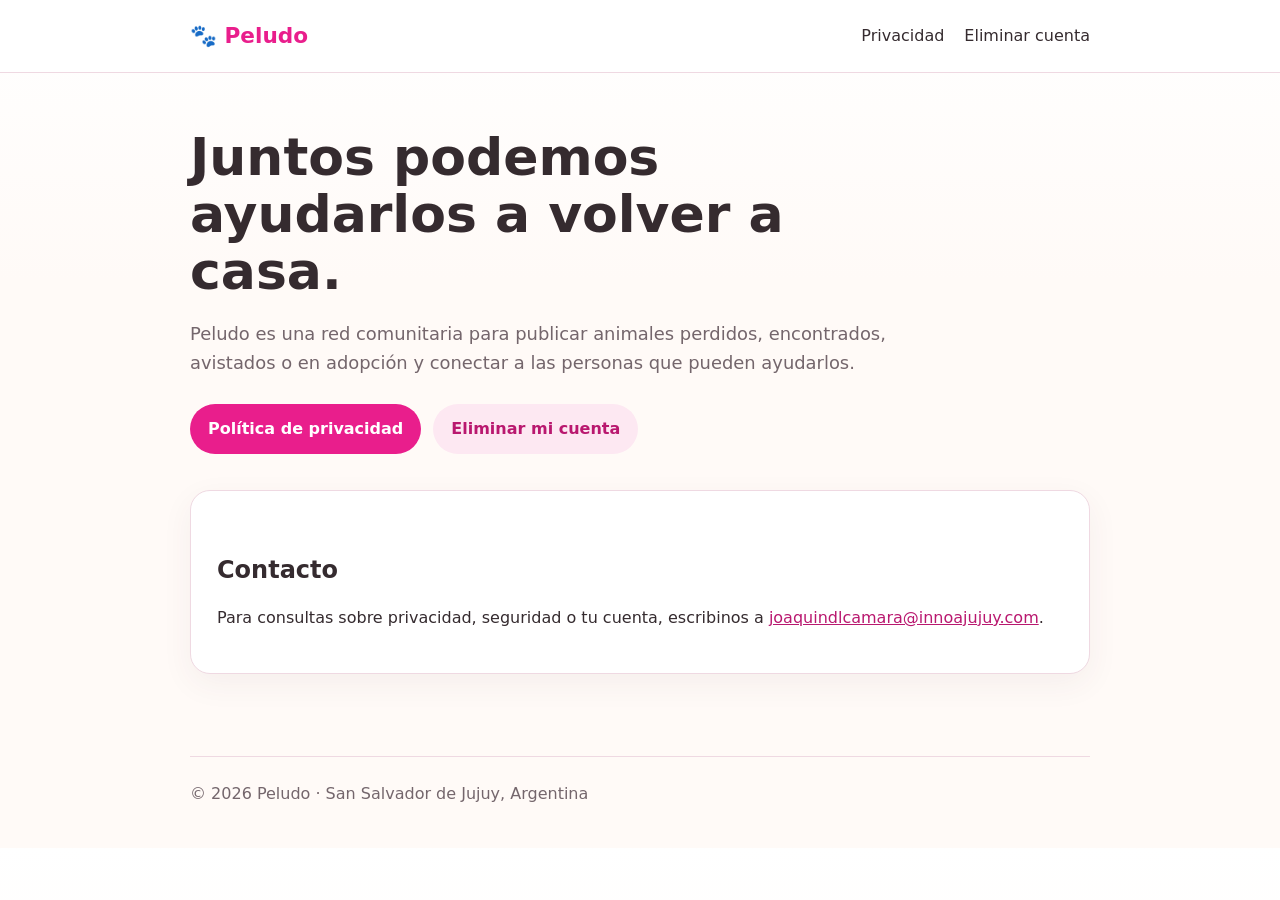
==== index.html @ 45cc85f6 "Publicar privacidad y eliminacion de cuenta" ====
<!doctype html>
<html lang="es">
<head>
  <meta charset="utf-8">
  <meta name="viewport" content="width=device-width, initial-scale=1">
  <meta name="description" content="Información legal y de privacidad de Peludo.">
  <title>Peludo · Información y privacidad</title>
  <link rel="stylesheet" href="styles.css">
</head>
<body>
  <header><div class="bar"><a class="brand" href="index.html">🐾 Peludo</a><nav><a href="privacy.html">Privacidad</a><a href="delete-account.html">Eliminar cuenta</a></nav></div></header>
  <main>
    <section class="hero">
      <h1>Juntos podemos ayudarlos a volver a casa.</h1>
      <p class="lead">Peludo es una red comunitaria para publicar animales perdidos, encontrados, avistados o en adopción y conectar a las personas que pueden ayudarlos.</p>
      <div class="actions"><a class="button" href="privacy.html">Política de privacidad</a><a class="button secondary" href="delete-account.html">Eliminar mi cuenta</a></div>
    </section>
    <section class="card">
      <h2>Contacto</h2>
      <p>Para consultas sobre privacidad, seguridad o tu cuenta, escribinos a <a href="mailto:joaquindlcamara@innoajujuy.com">joaquindlcamara@innoajujuy.com</a>.</p>
    </section>
  </main>
  <footer>© 2026 Peludo · San Salvador de Jujuy, Argentina</footer>
</body>
</html>
---- styles.css ----
:root {
  color-scheme: light;
  --pink: #e91e8c;
  --pink-dark: #b9186f;
  --ink: #352b2f;
  --muted: #74666c;
  --paper: #fffaf7;
  --card: #ffffff;
  --line: #efd9e2;
}

* { box-sizing: border-box; }

body {
  margin: 0;
  color: var(--ink);
  background: linear-gradient(180deg, #fff 0, var(--paper) 280px);
  font-family: Inter, system-ui, -apple-system, BlinkMacSystemFont, "Segoe UI", sans-serif;
  line-height: 1.65;
}

header {
  border-bottom: 1px solid var(--line);
  background: rgba(255,255,255,.92);
}

.bar, main, footer {
  width: min(900px, calc(100% - 40px));
  margin: 0 auto;
}

.bar {
  display: flex;
  align-items: center;
  justify-content: space-between;
  min-height: 72px;
}

.brand { color: var(--pink); font-size: 1.35rem; font-weight: 800; text-decoration: none; }
nav a { color: var(--ink); margin-left: 20px; text-decoration: none; }
nav a:hover, a { color: var(--pink-dark); }

main { padding: 56px 0 64px; }
.hero { max-width: 700px; margin-bottom: 36px; }
h1 { font-size: clamp(2rem, 6vw, 3.25rem); line-height: 1.1; margin: 0 0 18px; }
h2 { margin-top: 38px; line-height: 1.25; }
.lead { color: var(--muted); font-size: 1.12rem; }
.updated { color: var(--muted); font-size: .92rem; }

.card {
  padding: 26px;
  margin: 18px 0;
  border: 1px solid var(--line);
  border-radius: 20px;
  background: var(--card);
  box-shadow: 0 10px 32px rgba(93, 47, 67, .06);
}

.actions { display: flex; flex-wrap: wrap; gap: 12px; margin-top: 26px; }
.button {
  display: inline-block;
  padding: 12px 18px;
  border-radius: 999px;
  background: var(--pink);
  color: white;
  font-weight: 700;
  text-decoration: none;
}
.button.secondary { color: var(--pink-dark); background: #fde8f2; }
li + li { margin-top: 8px; }
footer { padding: 24px 0 40px; border-top: 1px solid var(--line); color: var(--muted); }

@media (max-width: 620px) {
  .bar { align-items: flex-start; flex-direction: column; gap: 8px; padding: 14px 0; }
  nav a { margin: 0 16px 0 0; }
  main { padding-top: 38px; }
}
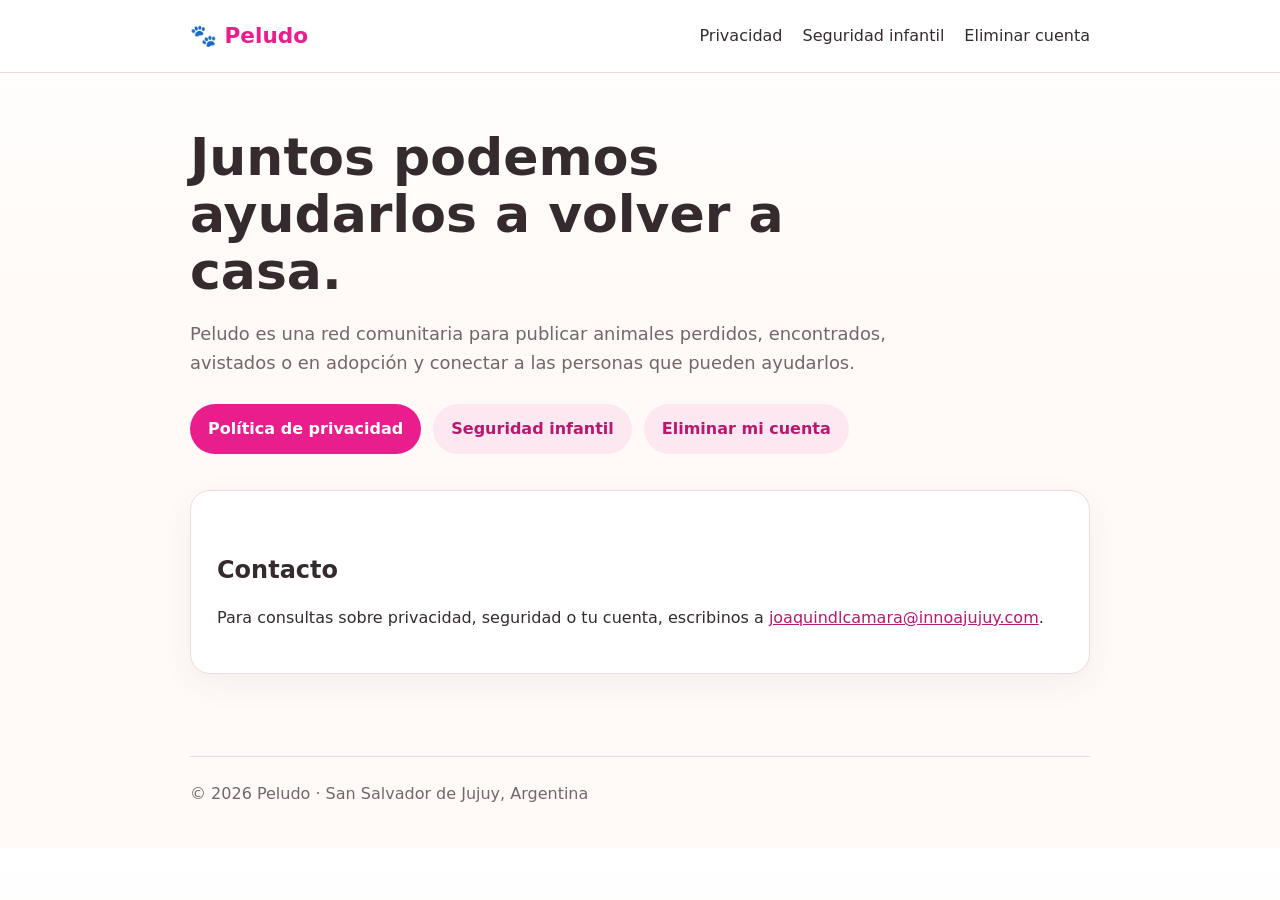
==== commit 1010b5ee: "Publicar estandares de seguridad infantil" ====
--- a/index.html
+++ b/index.html
@@ -8,12 +8,12 @@
   <link rel="stylesheet" href="styles.css">
 </head>
 <body>
-  <header><div class="bar"><a class="brand" href="index.html">🐾 Peludo</a><nav><a href="privacy.html">Privacidad</a><a href="delete-account.html">Eliminar cuenta</a></nav></div></header>
+  <header><div class="bar"><a class="brand" href="index.html">🐾 Peludo</a><nav><a href="privacy.html">Privacidad</a><a href="child-safety.html">Seguridad infantil</a><a href="delete-account.html">Eliminar cuenta</a></nav></div></header>
   <main>
     <section class="hero">
       <h1>Juntos podemos ayudarlos a volver a casa.</h1>
       <p class="lead">Peludo es una red comunitaria para publicar animales perdidos, encontrados, avistados o en adopción y conectar a las personas que pueden ayudarlos.</p>
-      <div class="actions"><a class="button" href="privacy.html">Política de privacidad</a><a class="button secondary" href="delete-account.html">Eliminar mi cuenta</a></div>
+      <div class="actions"><a class="button" href="privacy.html">Política de privacidad</a><a class="button secondary" href="child-safety.html">Seguridad infantil</a><a class="button secondary" href="delete-account.html">Eliminar mi cuenta</a></div>
     </section>
     <section class="card">
       <h2>Contacto</h2>
